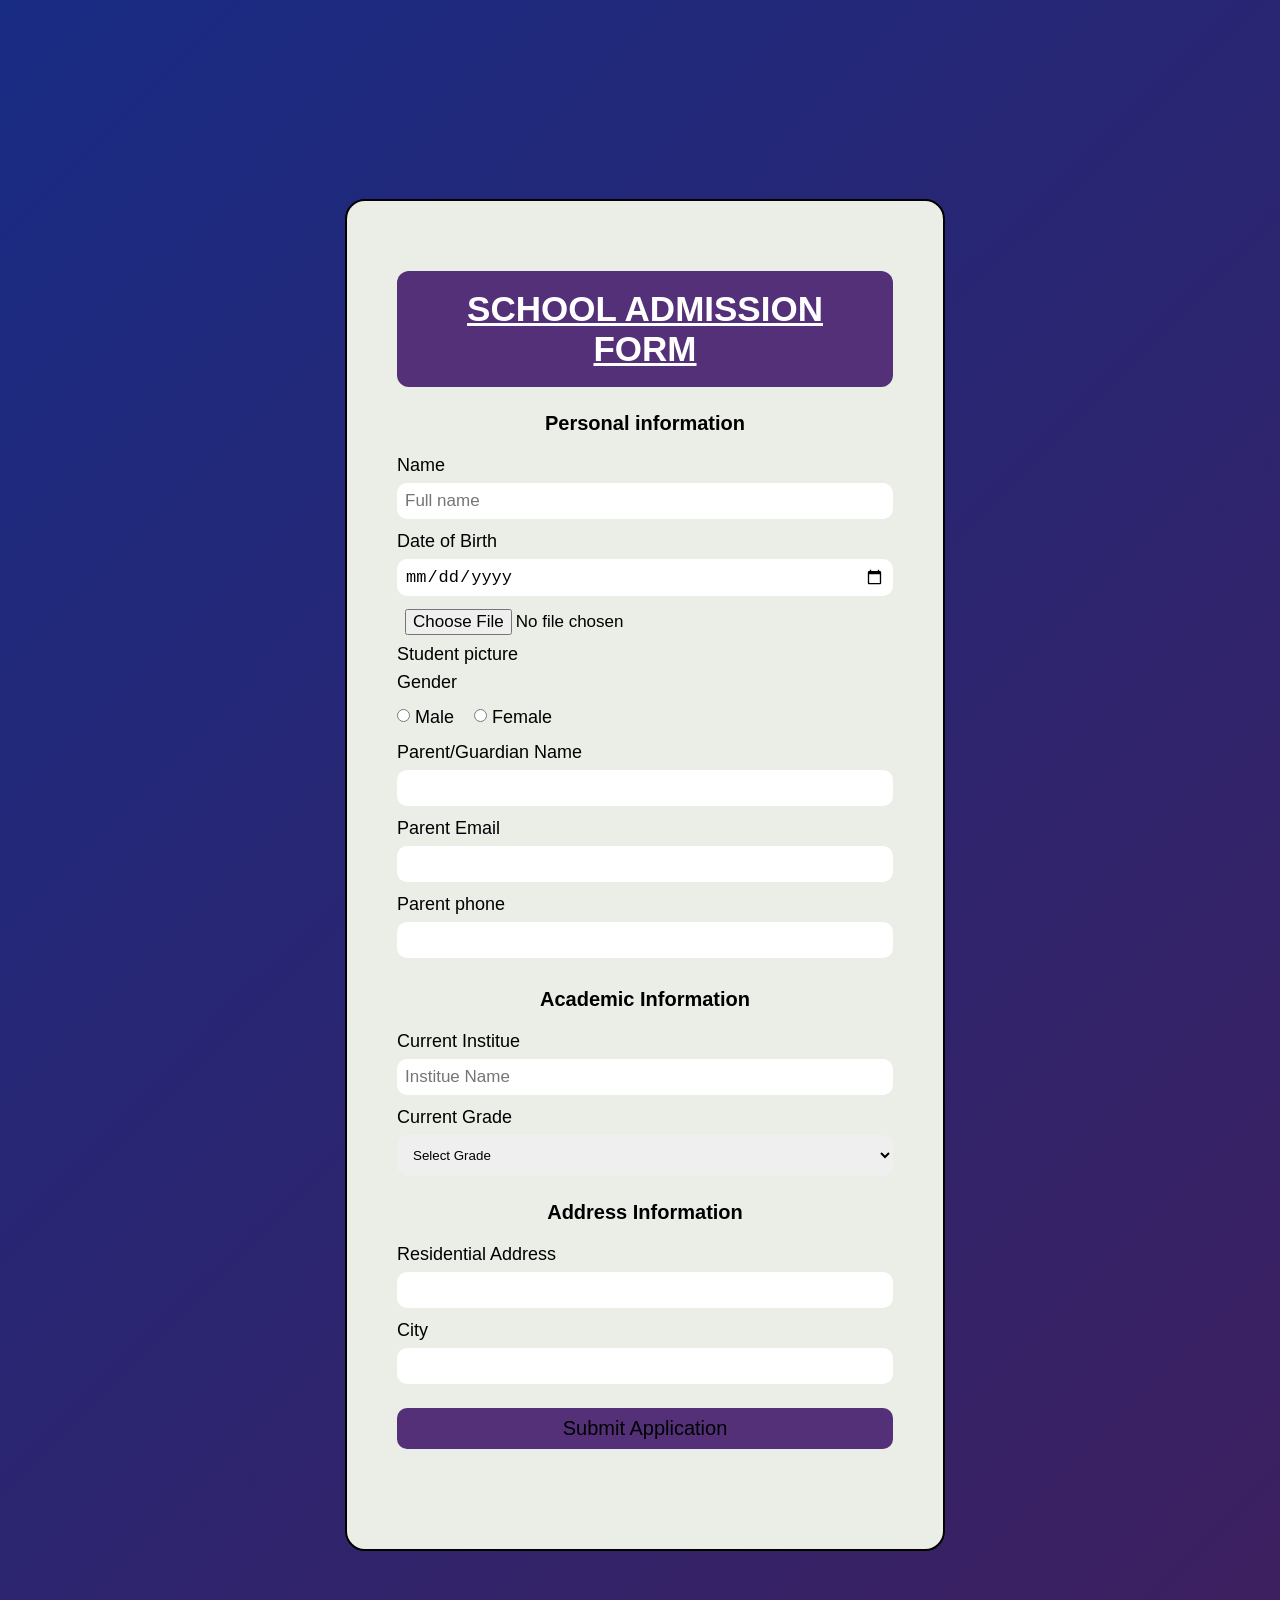
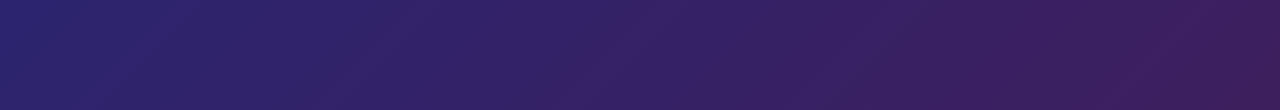
==== index.html @ d6ad2c9e "Rename admiss.html to index.html" ====
<!DOCTYPE html>
<html lang="en">
<head>
    <meta charset="UTF-8">
    <meta name="viewport" content="width=device-width, initial-scale=1.0">
    <title>Admission Form</title>
    <link rel="stylesheet" href="admistyle.css">
</head>
<body>
   
         <form action="#" method="post">
        <div class="box">
            <h1>SCHOOL ADMISSION FORM</h1> 
            <h3>Personal information</h3>
             <label for="name">Name</label>
            <input type="text" id="name" placeholder="Full name" required>
            <label for="dob">Date of Birth</label>
            <input type="date" id="dob" required>
            <input type="file" id="file" class="file">
            <label  for="file" class="picture">Student picture</label>
            <label for="gender">Gender</label>
             <div class="radio-group">
            <label> <input type="radio" name="gender" value="male">Male</label>
            <label> <input type="radio" name="gender" value="female">Female</label>
            
            </div> 

                <label for="parent name">Parent/Guardian Name</label>
                <input type="text" id="parent name" required>
                <label for="email"> Parent Email</label>
                <input type="email" id="email" required>
                <label for="pno"> Parent phone</label>
                <input type="number" id="pno" required>
            
                 <h3>Academic Information</h3>
                <label for="Institue">Current Institue</label>
                <input type="text" id="Institue" name="Institue" placeholder="Institue Name">

                <label for="grade"> Current Grade</label>
                <select class="select" name="" id="">
                    <option value="">Select Grade</option>
                    <option value="Grade 9">Grade 9</option>
                    <option value="Grade 10">Grade 10</option>
                    <option value="Grade 11">Grade 11</option>
                    <option value="Grade 12">Grade 12</option>
                </select>
                    
                 <h3>Address Information</h3>
             <label for="addrees"> Residential Address</label>
            <input type="text" id="addrees">
            <label for="city">City</label>
            <input type="text" id="city" >
            <button type="submit">Submit Application</button>
        </div>
    </form>
    
    
</body>
</html>
---- admistyle.css ----
*{
    margin: 0;
    padding: 0;
    box-sizing: border-box;
}

body{
    display: flex;
    align-items: center;
    justify-content: center;
    min-height: 190vh;
    padding: 9px;
    font-family: 'Segoe UI', Tahoma, Geneva, Verdana, sans-serif;
    background:linear-gradient(135deg, #182b83 0%,#3e1f5e 100%);
}

 .box{
    
    background-color: #eaeee6;
    padding: 45px 50px;
    border: 2px solid black;
    border-radius: 20px;
    max-width:  600px;
    margin-top: 40px;
    margin-left: 40px;
    margin-right: 30px;
    animation: slide 2s ease;
}
 .box h1,h3{
    color:black;
    font-size: 20px;
    text-align: center;
    margin-top: 25px;
    margin-bottom: 20px;
}
.box h1{
    color: white;
    background-color: #543079;
    padding: 18px;
    border: #eaeee6;
    border-radius: 12px;
    margin-top: 25px;
    font-size: 35px;
    font-weight: 800;
    text-decoration: underline;
}
.box h1:hover{
    color:hite;
    background: #462568;
}
.box .file{
    margin-bottom: 1px;
}
 .box .picture{
    margin-top: 0.1px;
}
.box label{
    font-size: 18px;
    display: block;
    margin-top: 7px;
    margin-bottom: 7px;
    animation: popins 3s ease; 
}
.box input{
    border-radius: 10px;
    border: transparent;
    font-size: 17px;
    width: 100%;
    margin-bottom: 5px;
    padding: 8px;
    transition: 0.5 ease;
    /* animation: slide 3s ease; */
}
.box input:focus{
    border: blue;
    outline: none;
    box-shadow:0 0 25px #462568;
}
.radio-group{
    display: flex;
    align-items: center;
    gap: 20px;
}
.radio-group label{
    display: flex;
    align-items: center;
    gap: 5px;
    cursor: pointer;
}

.box .select{
    width: 100%;
    border: transparent;
    padding: 12px;
    border-radius: 10px;
}
.box .select:focus{
    border: blue;
    outline: none;
    box-shadow: 0 0 20px #462468 ;
}

.box button{
    background-color: #543079;
    display: block;
    border: transparent;
    font-size: 20px;
    border-radius: 10px;
    width: 100%;
    padding: 9px;
    margin-top: 19px;
    margin-bottom: 55px;
}
.box button:hover{
    background-color: #263faf;
    color: white;
    cursor: pointer;
    border: none;
    
}
@keyframes slide{
    from{
        opacity: 0.1;
        transform: translateY(-0px);
    }
    to{
        opacity: 1;
        transform: translateY(20px);
    }
}
@keyframes popins{
    from{
       opacity: 0;
       transform:translateY(50px);
    }
    to{
        opacity: 1;
        transform: translateY(-0px);
    }
}
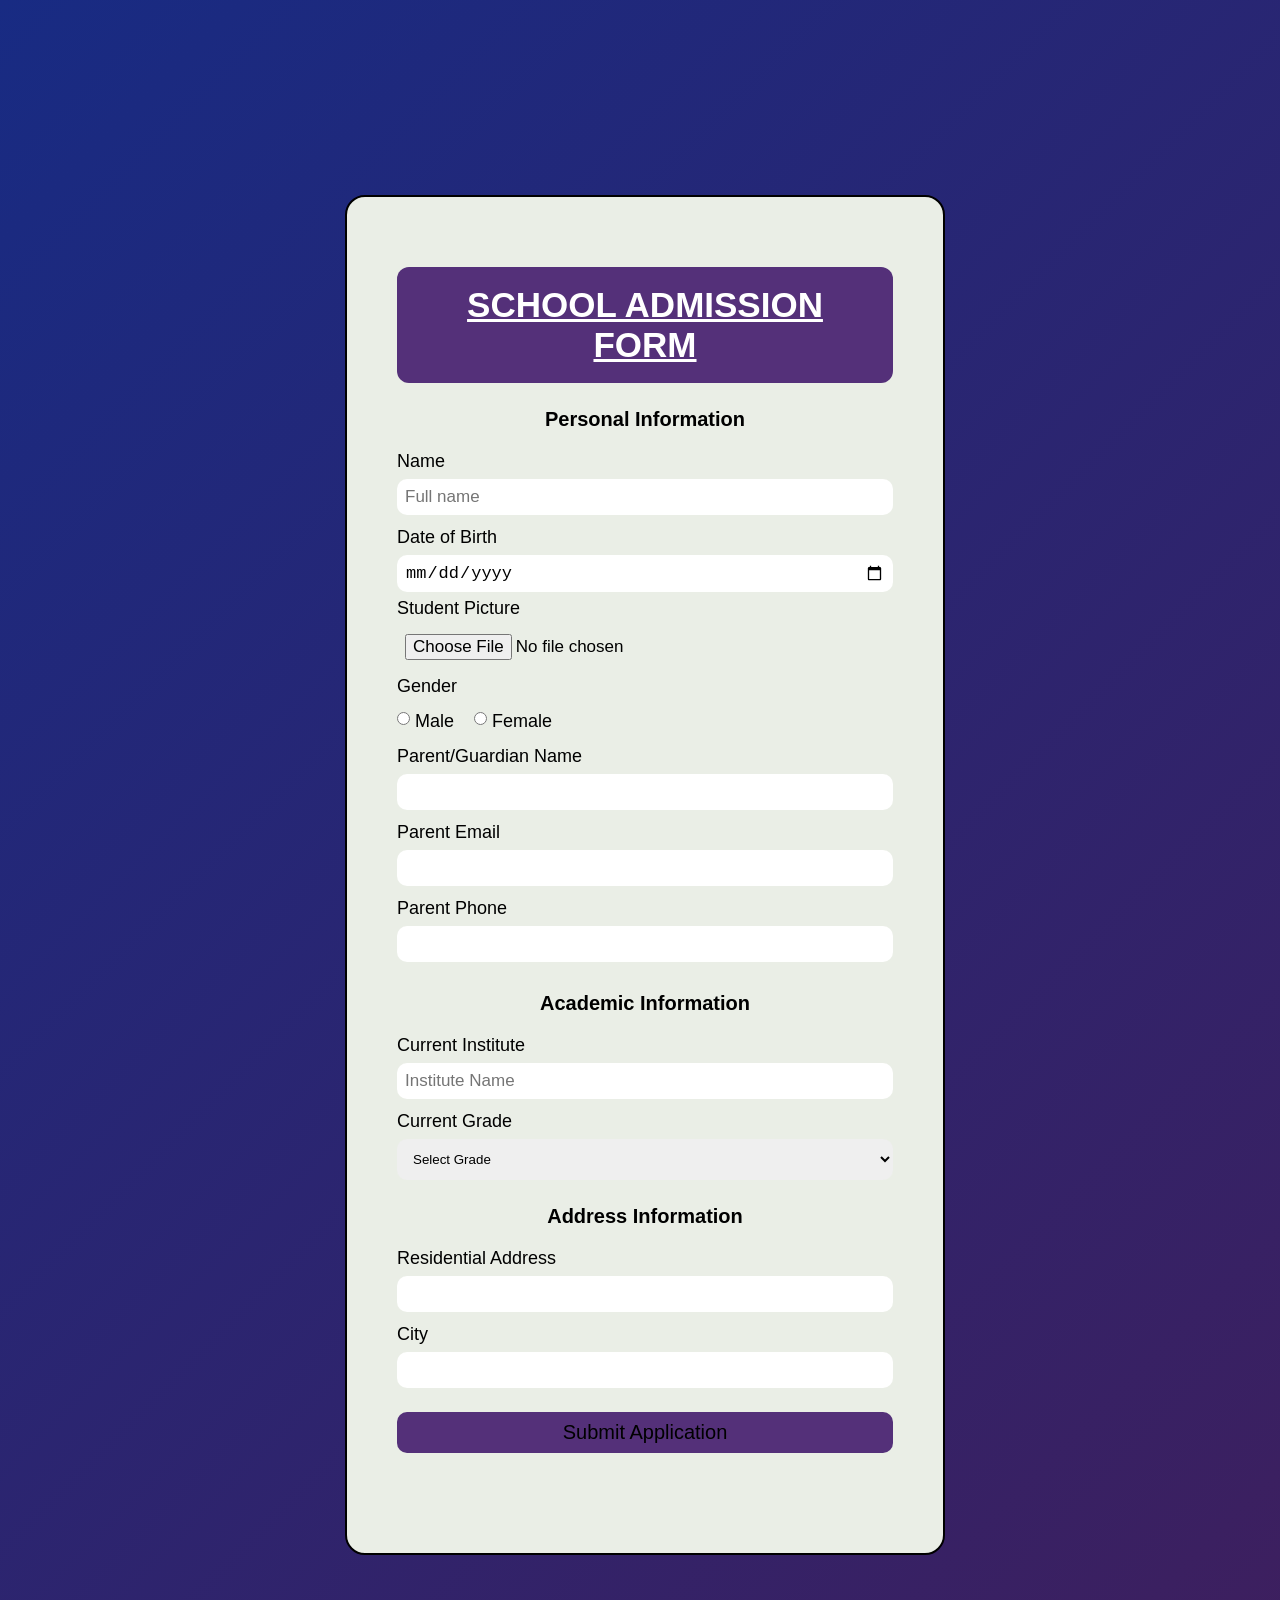
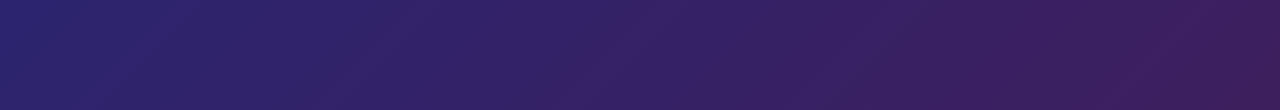
==== commit 21a1fe7e: "Refactor admission form structure and field names Updated the admission form with corrected field na" ====
--- a/index.html
+++ b/index.html
@@ -3,57 +3,66 @@
 <head>
     <meta charset="UTF-8">
     <meta name="viewport" content="width=device-width, initial-scale=1.0">
-    <title>Admission Form</title>
+    <title>School Admission Form</title>
     <link rel="stylesheet" href="admistyle.css">
 </head>
 <body>
-   
-         <form action="#" method="post">
+
+    <form action="#" method="post">
         <div class="box">
-            <h1>SCHOOL ADMISSION FORM</h1> 
-            <h3>Personal information</h3>
-             <label for="name">Name</label>
-            <input type="text" id="name" placeholder="Full name" required>
+            <h1>SCHOOL ADMISSION FORM</h1>
+
+            <h3>Personal Information</h3>
+            
+            <label for="name">Name</label>
+            <input type="text" id="name" name="name" placeholder="Full name" required>
+
             <label for="dob">Date of Birth</label>
-            <input type="date" id="dob" required>
-            <input type="file" id="file" class="file">
-            <label  for="file" class="picture">Student picture</label>
-            <label for="gender">Gender</label>
-             <div class="radio-group">
-            <label> <input type="radio" name="gender" value="male">Male</label>
-            <label> <input type="radio" name="gender" value="female">Female</label>
+            <input type="date" id="dob" name="dob" required>
+
+            <label for="file" class="picture">Student Picture</label>
+            <input type="file" id="file" name="student_pic" class="file">
+
+            <label>Gender</label>
+            <div class="radio-group">
+                <label><input type="radio" name="gender" value="male"> Male</label>
+                <label><input type="radio" name="gender" value="female"> Female</label>
+            </div>
+
+            <label for="parent_name">Parent/Guardian Name</label>
+            <input type="text" id="parent_name" name="parent_name" required>
+
+            <label for="email">Parent Email</label>
+            <input type="email" id="email" name="parent_email" required>
+
+            <label for="pno">Parent Phone</label>
+            <input type="tel" id="pno" name="parent_phone" required>
+
+            <h3>Academic Information</h3>
             
-            </div> 
+            <label for="institute">Current Institute</label>
+            <input type="text" id="institute" name="institute" placeholder="Institute Name">
 
-                <label for="parent name">Parent/Guardian Name</label>
-                <input type="text" id="parent name" required>
-                <label for="email"> Parent Email</label>
-                <input type="email" id="email" required>
-                <label for="pno"> Parent phone</label>
-                <input type="number" id="pno" required>
+            <label for="grade">Current Grade</label>
+            <select class="select" name="grade" id="grade">
+                <option value="">Select Grade</option>
+                <option value="Grade 9">Grade 9</option>
+                <option value="Grade 10">Grade 10</option>
+                <option value="Grade 11">Grade 11</option>
+                <option value="Grade 12">Grade 12</option>
+            </select>
+
+            <h3>Address Information</h3>
             
-                 <h3>Academic Information</h3>
-                <label for="Institue">Current Institue</label>
-                <input type="text" id="Institue" name="Institue" placeholder="Institue Name">
+            <label for="address">Residential Address</label>
+            <input type="text" id="address" name="address">
 
-                <label for="grade"> Current Grade</label>
-                <select class="select" name="" id="">
-                    <option value="">Select Grade</option>
-                    <option value="Grade 9">Grade 9</option>
-                    <option value="Grade 10">Grade 10</option>
-                    <option value="Grade 11">Grade 11</option>
-                    <option value="Grade 12">Grade 12</option>
-                </select>
-                    
-                 <h3>Address Information</h3>
-             <label for="addrees"> Residential Address</label>
-            <input type="text" id="addrees">
             <label for="city">City</label>
-            <input type="text" id="city" >
+            <input type="text" id="city" name="city">
+
             <button type="submit">Submit Application</button>
         </div>
     </form>
-    
-    
+
 </body>
-</html> 
+</html>
